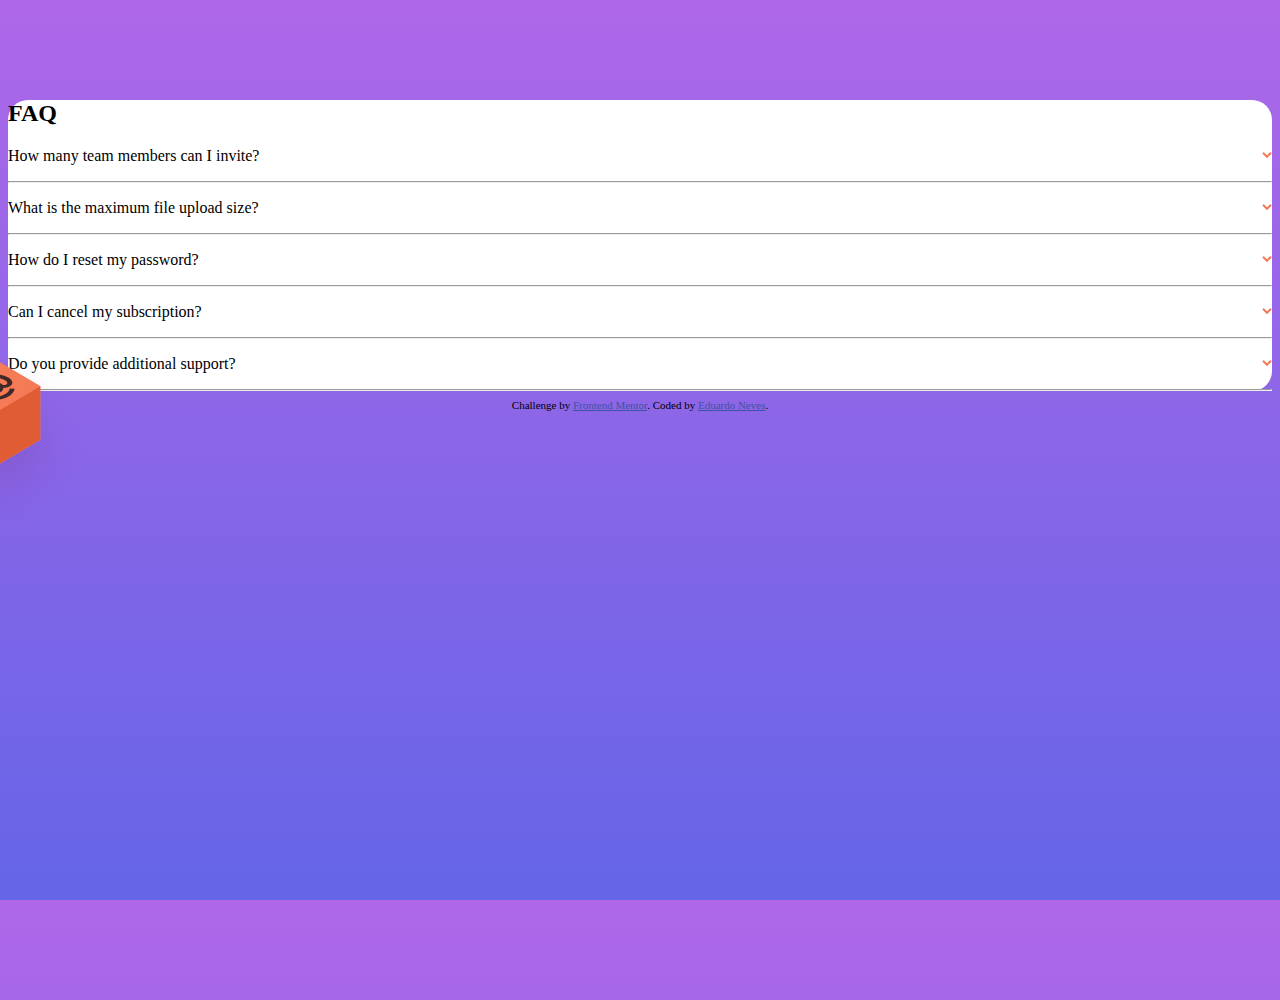
==== Challenge 2/index.html @ 67260a8a "readequação" ====
<!DOCTYPE html>
<html lang="en">
<head>
  <meta charset="UTF-8">
  <meta name="viewport" content="width=device-width, initial-scale=1.0"> <!-- displays site properly based on user's device -->

  <link rel="icon" type="image/png" sizes="32x32" href="./images/favicon-32x32.png">
  
  <title>Frontend Mentor | FAQ Accordion Card</title>

  <link rel="stylesheet" href="https://stackpath.bootstrapcdn.com/bootstrap/4.1.3/css/bootstrap.min.css" integrity="sha384-MCw98/SFnGE8fJT3GXwEOngsV7Zt27NXFoaoApmYm81iuXoPkFOJwJ8ERdknLPMO" crossorigin="anonymous">

  <!-- Feel free to remove these styles or customise in your own stylesheet 👍 -->
  <link rel="stylesheet" type="text/css" href="style.css">

  <script>

    function hide(q){
      

      if(q == 'q1'){
        let x = document.getElementById('q-1');

        if(x.style.display === 'block'){
          x.style.display = 'none';
          document.getElementById('q1').style = 'font-weight: normal'
        }else{
          x.style.display = 'block';
          document.getElementById('q1').style = 'font-weight: bold'
        }
      }

      if(q == 'q2'){
        let x = document.getElementById('q-2');
        if(x.style.display === 'block'){
          x.style.display = 'none';
          document.getElementById('q2').style = 'font-weight: normal'
        }else{
          x.style.display = 'block';
          document.getElementById('q2').style = 'font-weight: bold'
        }
      }

      if(q == 'q3'){
        let x = document.getElementById('q-3');
        if(x.style.display === 'block'){
          x.style.display = 'none';
          document.getElementById('q3').style = 'font-weight: normal'
        }else{
          x.style.display = 'block';
          document.getElementById('q3').style = 'font-weight: bold'
        }
      }

      if(q == 'q4'){
        let x = document.getElementById('q-4');
        if(x.style.display === 'block'){
          x.style.display = 'none';
          document.getElementById('q4').style = 'font-weight: normal'
        }else{
          x.style.display = 'block';
          document.getElementById('q4').style = 'font-weight: bold'
        }
      }

      if(q == 'q5'){
        let x = document.getElementById('q-5');
        if(x.style.display === 'block'){
          x.style.display = 'none';
          document.getElementById('q5').style = 'font-weight: normal'
        }else{
          x.style.display = 'block';
          document.getElementById('q5').style = 'font-weight: bold'
        }
      }
      
    }

  </script>

</head>
<body>
  <div class="container">
    <div class="row">
      <div class="col-sm-6 col-12" id="ilustracao">
        <div class="bg-n2">

        </div>
        <img src="images/illustration-box-desktop.svg" id="box">
        

      </div>

      <div class="col-sm-6 col-12 p-5" id="faq">
        <h2 class="font-weight-bold mb-5">FAQ</h2>

        <p onclick="hide('q1')" id="q1">How many team members can I invite?</p>
        <div id="q-1" class="ans">
          You can invite up to 2 additional users on the Free plan. There is no limit on 
          team members for the Premium plan.
        </div>
        <hr>            
       
      
        <p onclick="hide('q2')" id="q2">What is the maximum file upload size?</p>
        <div id="q-2" class="ans">
          No more than 2GB. All files in your account must fit your allotted storage space.
        </div>
        <hr>

        <p onclick="hide('q3')" id="q3">How do I reset my password?</p>
        <div id="q-3" class="ans">
          Click “Forgot password” from the login page or “Change password” from your profile page.
          A reset link will be emailed to you.
        </div>
        <hr>

        <p onclick="hide('q4')" id="q4">Can I cancel my subscription?</p>
        <div id="q-4" class="ans">
          Yes! Send us a message and we’ll process your request no questions asked.
        </div>
        <hr>

      
        <p onclick="hide('q5')" id="q5">Do you provide additional support?</p>
        <div id="q-5" class="ans">
          Chat and email support is available 24/7. Phone lines are open during normal business hours.
        </div>
        <hr>

      </div>

    </div>
  </div>
  



  <div class="attribution">
    Challenge by <a href="https://www.frontendmentor.io?ref=challenge" target="_blank">Frontend Mentor</a>. 
    Coded by <a href="https://github.com/EduardoNSS/Projetos-Aprendizagem">Eduardo Neves</a>.
  </div>
</body>
</html>
---- Challenge 2/style.css ----
*{
    box-sizing: border-box;
}

html, body{
    height: 100%;
}
body{
    background-image: linear-gradient(hsl(273, 75%, 66%), hsl(240, 73%, 65%));
}

.container{
    background: white;
    /* width: 920px; */
    /* margin: auto; */
    margin-top: 100px;
    border-radius: 20px;

}

.bg-n2{
    background: url(images/illustration-desktop.svg) no-repeat;
    background-position: 500% 50%;
    height: 100%;
}

#ilustracao{
    
    background: url(images/bg-pattern-desktop.svg) no-repeat;
    background-position: 130% 70%;
    
}

#ilustracao img#shadow{
    position: absolute;
    left: -40px;
}

#ilustracao img#box{
    position: absolute;
    left: -100px;
    top: 40%;
}

#faq p{
    cursor: pointer;
    background: url(images/icon-arrow-down.svg) no-repeat center right;    
}

#faq p:visited{
    font-weight: bold;   
    
}

#faq p:hover{
    color: hsl(14, 88%, 65%);
}

.ans{
    padding-left: 20px;
    display: none;
}

.borda{
    border: 1px solid red;
}

























/***************Credits
*****************************************/
.attribution { font-size: 11px; text-align: center; }
.attribution a { color: hsl(228, 45%, 44%); }
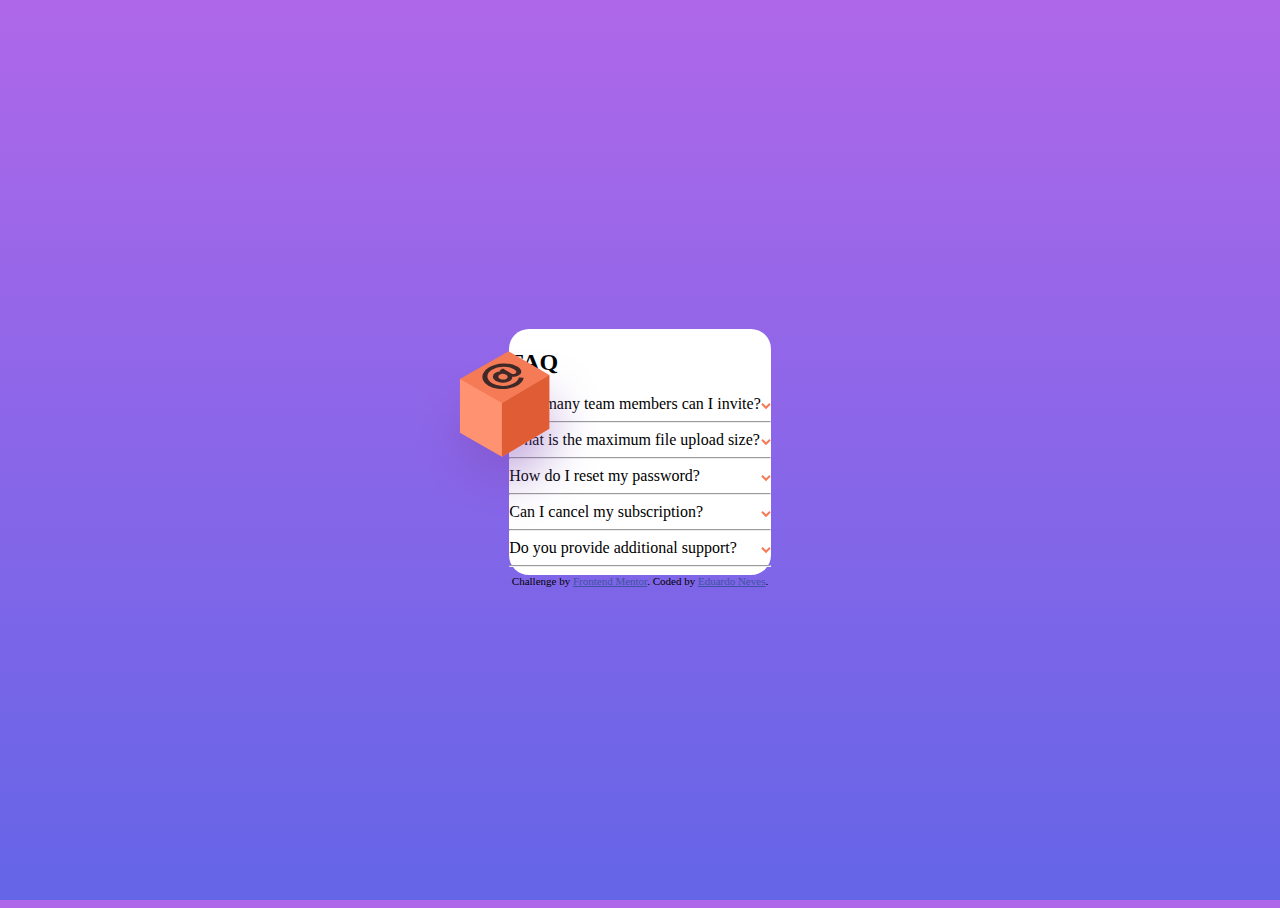
==== commit 1040c15e: "Conclusão desafio" ====
--- a/Challenge 2/index.html
+++ b/Challenge 2/index.html
@@ -13,121 +13,72 @@
   <!-- Feel free to remove these styles or customise in your own stylesheet 👍 -->
   <link rel="stylesheet" type="text/css" href="style.css">
 
-  <script>
 
-    function hide(q){
-      
-
-      if(q == 'q1'){
-        let x = document.getElementById('q-1');
-
-        if(x.style.display === 'block'){
-          x.style.display = 'none';
-          document.getElementById('q1').style = 'font-weight: normal'
-        }else{
-          x.style.display = 'block';
-          document.getElementById('q1').style = 'font-weight: bold'
-        }
-      }
-
-      if(q == 'q2'){
-        let x = document.getElementById('q-2');
-        if(x.style.display === 'block'){
-          x.style.display = 'none';
-          document.getElementById('q2').style = 'font-weight: normal'
-        }else{
-          x.style.display = 'block';
-          document.getElementById('q2').style = 'font-weight: bold'
-        }
-      }
-
-      if(q == 'q3'){
-        let x = document.getElementById('q-3');
-        if(x.style.display === 'block'){
-          x.style.display = 'none';
-          document.getElementById('q3').style = 'font-weight: normal'
-        }else{
-          x.style.display = 'block';
-          document.getElementById('q3').style = 'font-weight: bold'
-        }
-      }
-
-      if(q == 'q4'){
-        let x = document.getElementById('q-4');
-        if(x.style.display === 'block'){
-          x.style.display = 'none';
-          document.getElementById('q4').style = 'font-weight: normal'
-        }else{
-          x.style.display = 'block';
-          document.getElementById('q4').style = 'font-weight: bold'
-        }
-      }
-
-      if(q == 'q5'){
-        let x = document.getElementById('q-5');
-        if(x.style.display === 'block'){
-          x.style.display = 'none';
-          document.getElementById('q5').style = 'font-weight: normal'
-        }else{
-          x.style.display = 'block';
-          document.getElementById('q5').style = 'font-weight: bold'
-        }
-      }
-      
-    }
-
-  </script>
 
 </head>
 <body>
   <div class="container">
     <div class="row">
-      <div class="col-sm-6 col-12" id="ilustracao">
+      <div class="col-md-6 col-12" id="ilustracao">
         <div class="bg-n2">
-
+          
         </div>
         <img src="images/illustration-box-desktop.svg" id="box">
+        <img src="images/illustration-woman-online-mobile.svg" id="wom">
         
 
       </div>
 
-      <div class="col-sm-6 col-12 p-5" id="faq">
-        <h2 class="font-weight-bold mb-5">FAQ</h2>
+      <div class="col-md-6 col-12 p-5">
+        <h2 class="font-weight-bold mb-5" id="faq">FAQ</h2>
 
-        <p onclick="hide('q1')" id="q1">How many team members can I invite?</p>
-        <div id="q-1" class="ans">
-          You can invite up to 2 additional users on the Free plan. There is no limit on 
-          team members for the Premium plan.
-        </div>
-        <hr>            
-       
-      
-        <p onclick="hide('q2')" id="q2">What is the maximum file upload size?</p>
-        <div id="q-2" class="ans">
-          No more than 2GB. All files in your account must fit your allotted storage space.
-        </div>
-        <hr>
+          <div>
+            <span onclick="hide(0)" class="qst">How many team members can I invite?</span>
+            <img src="images/icon-arrow-down.svg" class="arrow">
+          </div>        
+          <div class="ans">
+            You can invite up to 2 additional users on the Free plan. There is no limit on 
+            team members for the Premium plan.
+          </div>
+          <hr>   
+          
+          <div>
+            <span onclick="hide(1)" class="qst">What is the maximum file upload size?</span>
+            <img src="images/icon-arrow-down.svg" class="arrow">
+          </div>        
+          <div class="ans">
+            No more than 2GB. All files in your account must fit your allotted storage space.
+          </div>
+          <hr>   
 
-        <p onclick="hide('q3')" id="q3">How do I reset my password?</p>
-        <div id="q-3" class="ans">
-          Click “Forgot password” from the login page or “Change password” from your profile page.
-          A reset link will be emailed to you.
-        </div>
-        <hr>
+          <div>
+            <span onclick="hide(2)" class="qst">How do I reset my password?</span>
+            <img src="images/icon-arrow-down.svg" class="arrow">
+          </div>        
+          <div class="ans">
+            Click “Forgot password” from the login page or “Change password” from your profile page.
+            A reset link will be emailed to you.
+          </div>
+          <hr>   
 
-        <p onclick="hide('q4')" id="q4">Can I cancel my subscription?</p>
-        <div id="q-4" class="ans">
-          Yes! Send us a message and we’ll process your request no questions asked.
-        </div>
-        <hr>
+          <div>
+            <span onclick="hide(3)" class="qst">Can I cancel my subscription?</span>
+            <img src="images/icon-arrow-down.svg" class="arrow">
+          </div>        
+          <div class="ans">
+            Yes! Send us a message and we’ll process your request no questions asked.
+          </div>
+          <hr>   
 
-      
-        <p onclick="hide('q5')" id="q5">Do you provide additional support?</p>
-        <div id="q-5" class="ans">
-          Chat and email support is available 24/7. Phone lines are open during normal business hours.
-        </div>
-        <hr>
-
+          <div>
+            <span onclick="hide(4)" class="qst">Do you provide additional support?</span>
+            <img src="images/icon-arrow-down.svg" class="arrow">
+          </div>        
+          <div class="ans">
+            Chat and email support is available 24/7. Phone lines are open during normal business hours.
+          </div>
+          <hr>         
+     
       </div>
 
     </div>
@@ -140,5 +91,30 @@
     Challenge by <a href="https://www.frontendmentor.io?ref=challenge" target="_blank">Frontend Mentor</a>. 
     Coded by <a href="https://github.com/EduardoNSS/Projetos-Aprendizagem">Eduardo Neves</a>.
   </div>
+
+
+
+  <script>
+    let questions = document.getElementsByClassName('qst');
+    let answers = document.getElementsByClassName('ans');
+    let arrows = document.getElementsByClassName('arrow');
+
+
+    function hide(q){
+      let answer = answers[q];
+
+      if(answer.style.display == 'block'){
+        answer.style.display = 'none';
+        questions[q].style = 'font-weight: normal'
+        arrows[q].style = 'transform: scale(1)'
+      }else{
+        answer.style.display = 'block';
+        questions[q].style = 'font-weight: bold'
+        arrows[q].style = 'transform: scale(-1)'
+      }
+      
+    }
+
+  </script>
 </body>
 </html>--- a/Challenge 2/style.css
+++ b/Challenge 2/style.css
@@ -7,57 +7,66 @@
 }
 body{
     background-image: linear-gradient(hsl(273, 75%, 66%), hsl(240, 73%, 65%));
+    display: flex;
+    flex-direction: column;    
+    justify-content: center;
+    align-items: center;
+
 }
 
 .container{
     background: white;
-    /* width: 920px; */
-    /* margin: auto; */
-    margin-top: 100px;
     border-radius: 20px;
 
 }
 
 .bg-n2{
+    position: absolute;
     background: url(images/illustration-desktop.svg) no-repeat;
-    background-position: 500% 50%;
+    background-size: 100% auto;
     height: 100%;
+    width: 100%;
+    top: 0;
+    left: 0;
+    background-position-y: 50%;
+    background-position-x: -70px;
 }
 
 #ilustracao{
     
+    position: relative;
     background: url(images/bg-pattern-desktop.svg) no-repeat;
-    background-position: 130% 70%;
+    background-position: 115% 70%;
     
-}
-
-#ilustracao img#shadow{
-    position: absolute;
-    left: -40px;
 }
 
 #ilustracao img#box{
     position: absolute;
     left: -100px;
     top: 40%;
-}
-
-#faq p{
-    cursor: pointer;
-    background: url(images/icon-arrow-down.svg) no-repeat center right;    
-}
-
-#faq p:visited{
-    font-weight: bold;   
     
 }
 
-#faq p:hover{
+#ilustracao img#wom{
+    display: none;
+}
+
+.qst{
+    cursor: pointer; 
+}
+
+.qst:hover{
     color: hsl(14, 88%, 65%);
+}
+
+.arrow{
+    float: right;
+    padding-top: 8px;
 }
 
 .ans{
     padding-left: 20px;
+    padding-top: 10px;
     display: none;
 }
 
@@ -66,28 +75,51 @@
 }
 
 
+/* Small devices (landscape phones, less than 768px) */
+@media (max-width: 767.98px) { 
 
+    .container{
+        max-width: 90%;
+        margin-top: 300px;
+    }
+    #ilustracao{
+    
+        position: relative;
+        width: 80%;
+        height: 120px;
+        background: none;
+        display: flex;
+        justify-content: center;
+        align-self: center;
+        
+    }
 
+    .bg-n2{
+        position: absolute;
+        background: url(images/bg-pattern-mobile.svg) no-repeat;
+        height: 100%;
+        width: 100%;
+        top: 0;
+        left: 0;
+        background-position-x: center;
+    }
 
+    #ilustracao img#box{
+        display: none;
+        
+    }
 
+    #ilustracao img#wom{
+        display: flex;
+        position: absolute;
+        top: -105px;
+        padding-right: 30px;        
+    }
 
-
-
-
-
-
-
-
-
-
-
-
-
-
-
-
-
-
+    #faq{
+        text-align: center;
+    }
+ }
 
 /***************Credits
 *****************************************/
